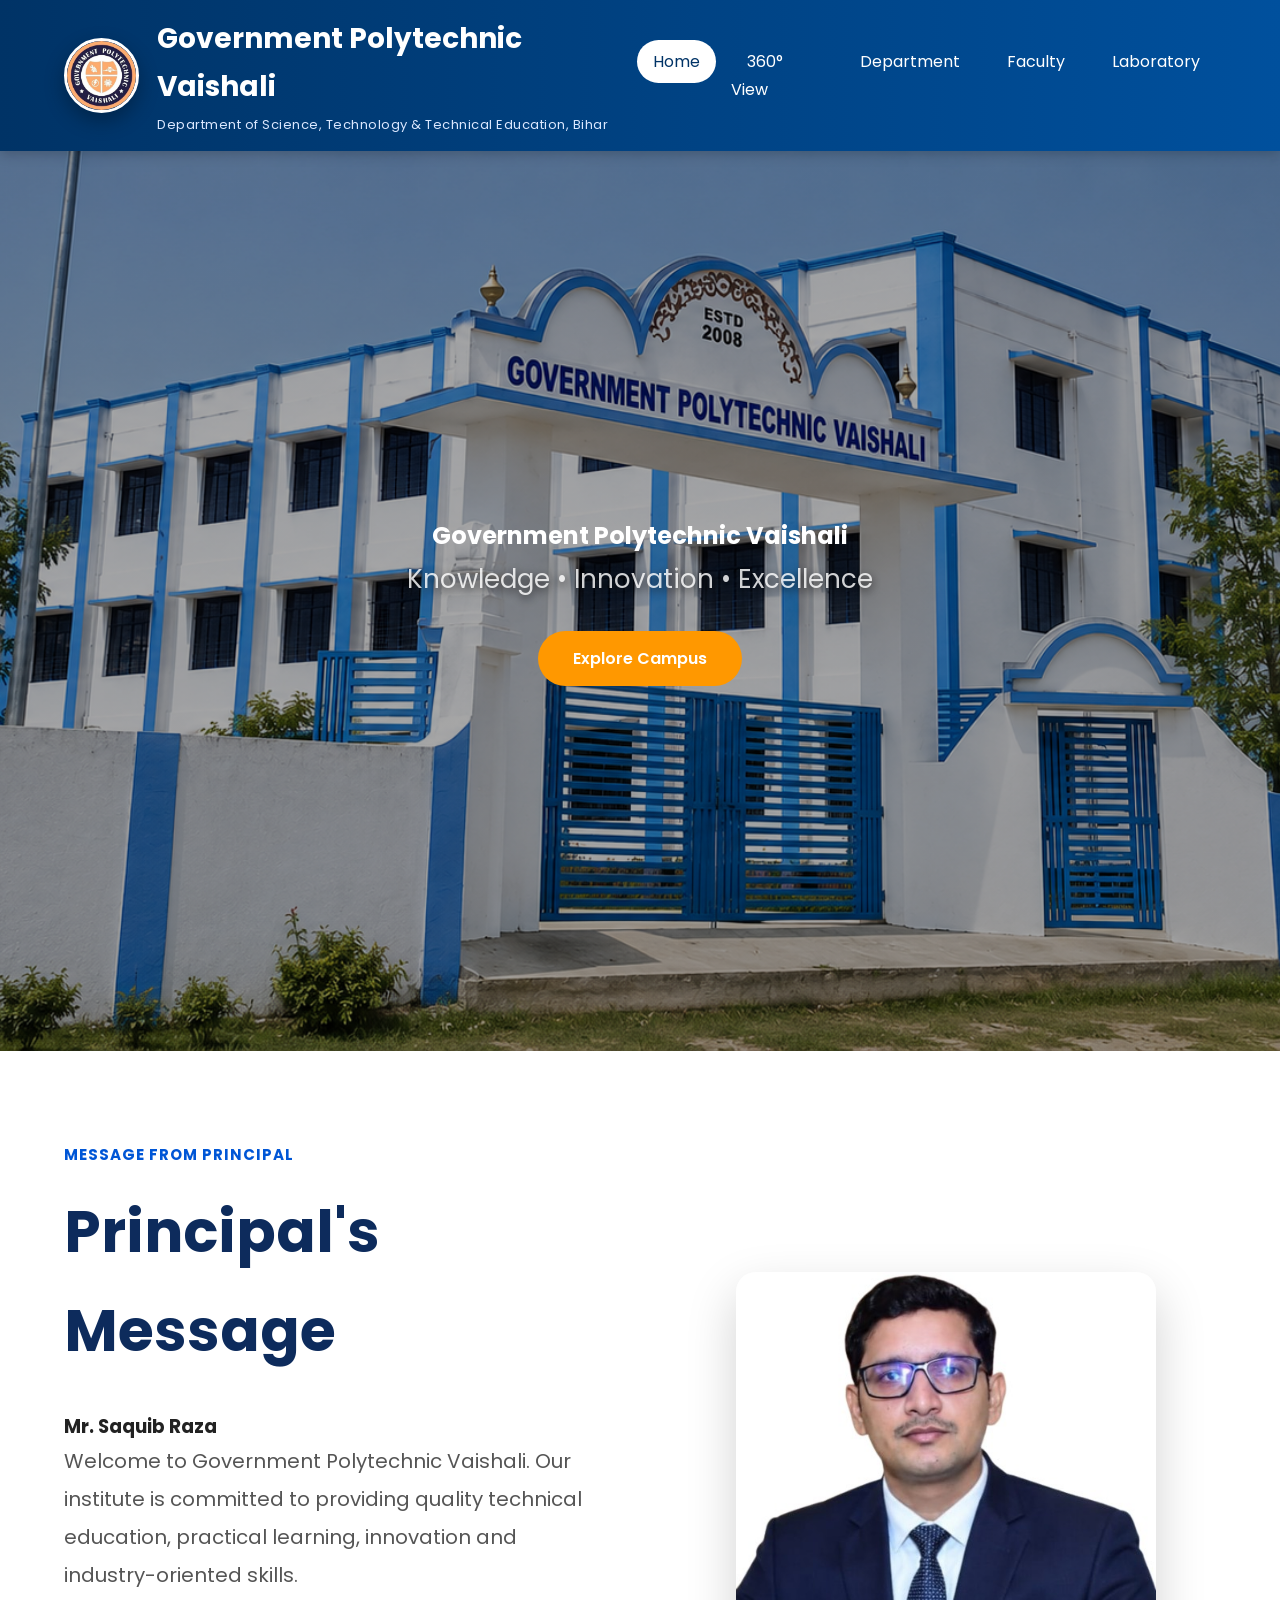
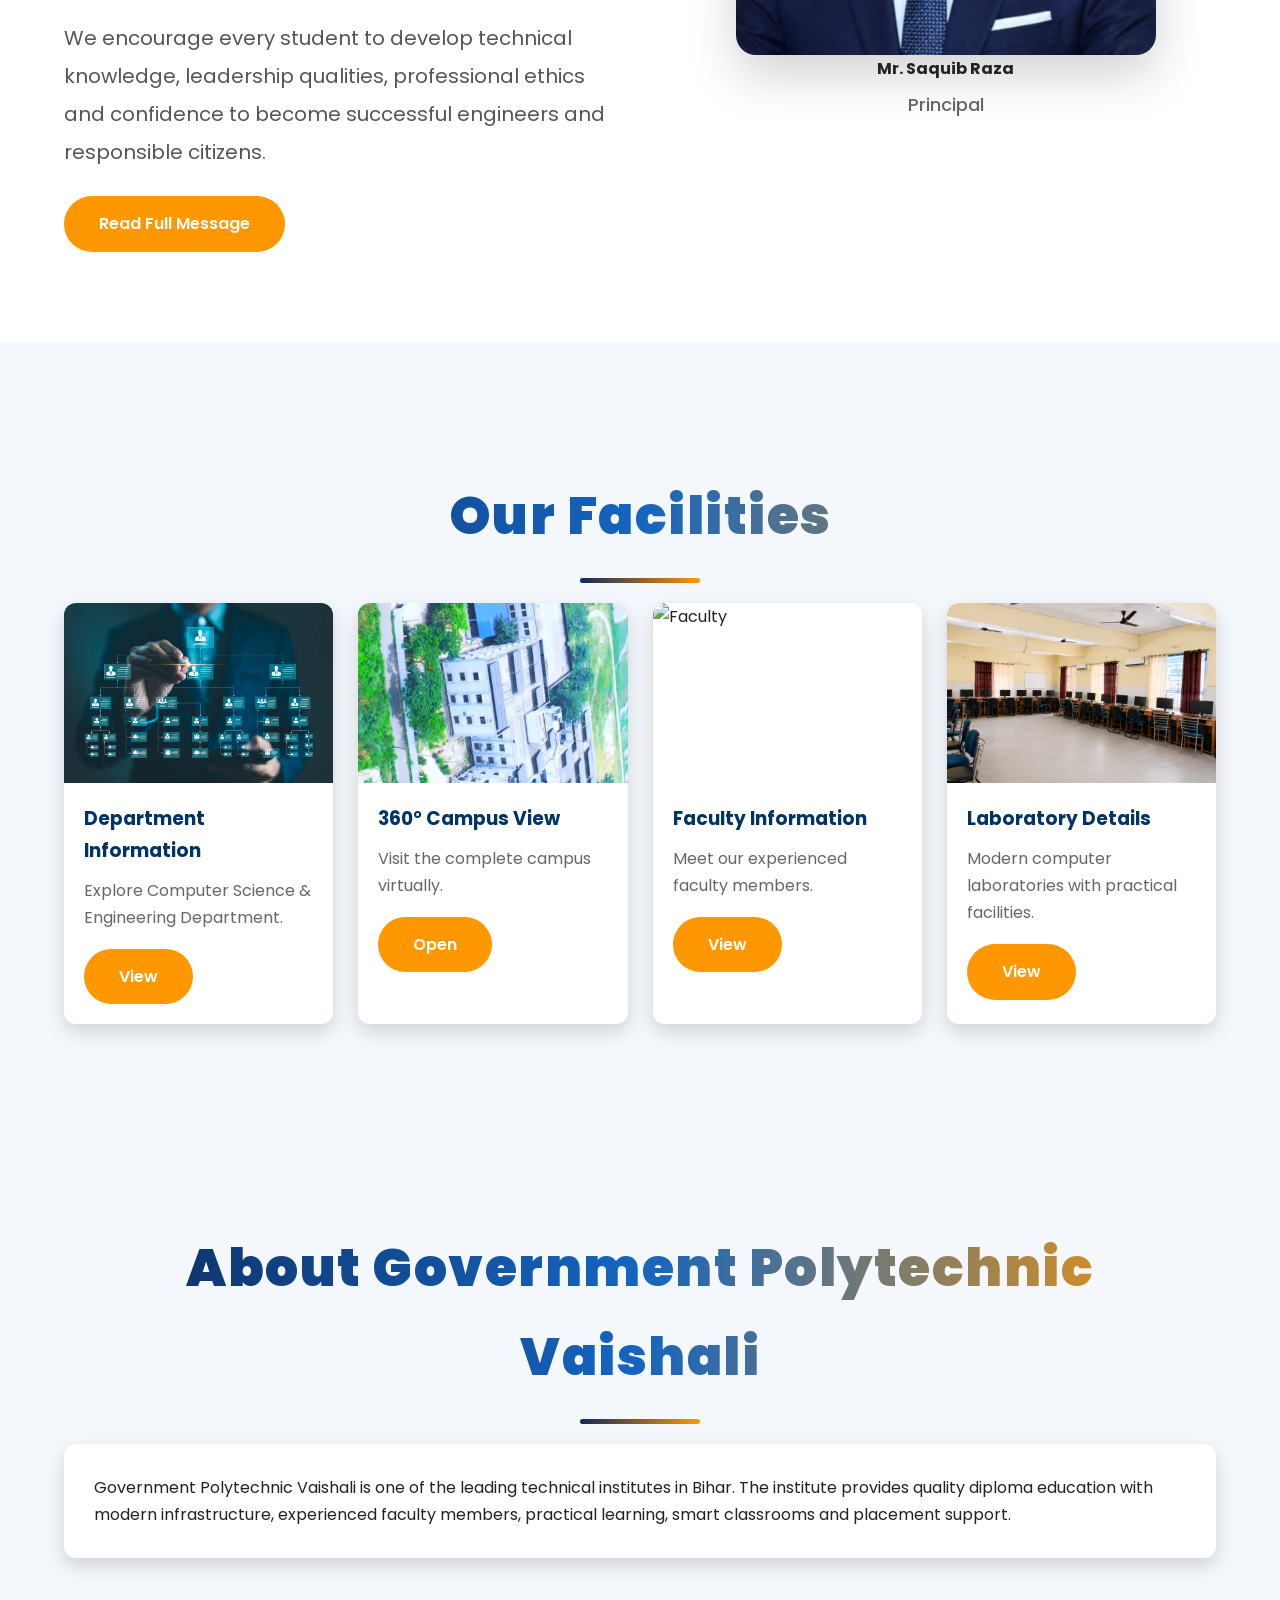
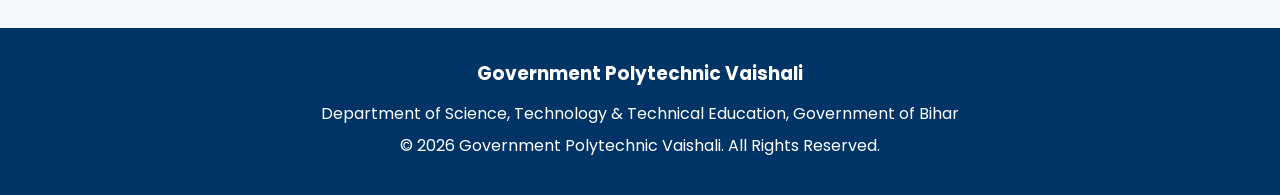
==== index.html @ a9d98db4 "Add files via upload" ====
<!DOCTYPE html>
<html lang="en">
<head>
    <meta charset="UTF-8">
    <meta name="viewport" content="width=device-width, initial-scale=1.0">
    <meta name="description" content="Government Polytechnic Vaishali Official Website">
    <title>Government Polytechnic Vaishali</title>

    <link rel="stylesheet" href="/CSS/style.css">
</head>

<body>

<!-- ================= HEADER ================= -->

<header>

    <div class="container navbar">

      <div class="logo">

<img src="IMAGE/Clg Logo.jpg" alt="Logo">

<div>

<h2>Government Polytechnic Vaishali</h2>

<p>Department of Science, Technology & Technical Education, Bihar</p>

</div>

</div>

        <nav>

            <ul>

                <li><a href="index.html" class="active">Home</a></li>

                <li><a href="view360.html">360° View</a></li>

                <li><a href="department.html">Department</a></li>

                <li><a href="faculty.html">Faculty</a></li>

                <li><a href="lab.html">Laboratory</a></li>

            </ul>

        </nav>

    </div>

</header>

<!-- ================= HERO ================= -->

<section class="hero">

    <div class="hero-content">

        <h1>
    <span class="govt">Government Polytechnic</span>
    <span class="vaishali">Vaishali</span>
</h1>
        <p>
            Knowledge • Innovation • Excellence
        </p>

        <a href="view360.html" class="btn">
            Explore Campus
        </a>

    </div>

</section>

<!-- ================= PRINCIPAL ================= -->

<section class="principal-section">

    <div class="container principal-container">

        <div class="principal-content">

            <span class="sub-title">MESSAGE FROM PRINCIPAL</span>

            <h2>Principal's Message</h2>

            <h3>Mr. Saquib Raza</h3> <!-- Yahan Principal ka naam likho -->

            <p>
                Welcome to Government Polytechnic Vaishali. Our institute is committed
                to providing quality technical education, practical learning,
                innovation and industry-oriented skills.
            </p>

            <p>
                We encourage every student to develop technical knowledge,
                leadership qualities, professional ethics and confidence
                to become successful engineers and responsible citizens.
            </p>

            <a href="#" class="btn">Read Full Message</a>

        </div>

        <div class="principal-image">

            <img src="IMAGE/principalsir.jpg" alt="Principal">

            <h4>Mr. Saquib Raza</h4>
            <p>Principal</p>

        </div>

    </div>

</section>
<!-- ================= FACILITIES ================= -->

<section>

<div class="container">

<h2 class="section-title">

Our Facilities

</h2>

<div class="cards">

<div class="card">

<img src="IMAGE/departmentimage.jpeg" alt="Department">

<div class="card-content">

<h3>Department Information</h3>

<p>

Explore Computer Science &
Engineering Department.

</p>

<a href="department.html" class="btn">

View

</a>

</div>

</div>

<div class="card">

<img src="IMAGE/Screenshot 2026-07-28 155534.png" alt="Campus">

<div class="card-content">

<h3>360° Campus View</h3>

<p>

Visit the complete campus
virtually.

</p>

<a href="view360.html" class="btn">

Open

</a>

</div>

</div>

<div class="card">

<img src="image/classroom.png" alt="Faculty">

<div class="card-content">

<h3>Faculty Information</h3>

<p>

Meet our experienced faculty
members.

</p>

<a href="faculty.html" class="btn">

View

</a>

</div>

</div>

<div class="card">

<img src="IMAGE/dbms.jpeg" alt="Lab">

<div class="card-content">

<h3>Laboratory Details</h3>

<p>

Modern computer laboratories
with practical facilities.

</p>

<a href="lab.html" class="btn">

View

</a>

</div>

</div>

</div>

</div>

</section>

<!-- ================= ABOUT ================= -->

<section>

<div class="container">

<h2 class="section-title">

About Government Polytechnic Vaishali

</h2>

<div class="lab-box">

<p>

Government Polytechnic Vaishali is one of the leading
technical institutes in Bihar. The institute provides
quality diploma education with modern infrastructure,
experienced faculty members, practical learning,
smart classrooms and placement support.

</p>

</div>

</div>

</section>

<!-- ================= FOOTER ================= -->

<footer>

<h3>

Government Polytechnic Vaishali

</h3>

<p>

Department of Science, Technology &
Technical Education, Government of Bihar

</p>

<p>

© 2026 Government Polytechnic Vaishali.
All Rights Reserved.

</p>

</footer>

</body>
</html>
---- CSS/style.css ----
/* =====================================
   Government Polytechnic Vaishali
   style.css
===================================== */

@import url('https://fonts.googleapis.com/css2?family=Poppins:wght@300;400;500;600;700&display=swap');

*{
    margin:0;
    padding:0;
    box-sizing:border-box;
    font-family:'Poppins',sans-serif;
    scroll-behavior:smooth;
}

:root{
    --primary:#003366;
    --secondary:#00509d;
    --accent:#ff9800;
    --light:#f4f7fb;
    --white:#ffffff;
    --dark:#222;
    --gray:#666;
    --shadow:0 8px 20px rgba(0,0,0,.15);
    --radius:12px;
}

body{
    background:var(--light);
    color:var(--dark);
    line-height:1.7;
}

img{
    max-width:100%;
    display:block;
}

a{
    text-decoration:none;
}

ul{
    list-style:none;
}

.container{
    width:90%;
    max-width:1200px;
    margin:auto;
}

/* ================= HEADER ================= */

header{
    position:sticky;
    top:0;
    z-index:1000;
    background:linear-gradient(90deg,var(--primary),var(--secondary));
    box-shadow:0 3px 12px rgba(0,0,0,.2);
}

.navbar{
    display:flex;
    justify-content:space-between;
    align-items:center;
    padding:15px 0;
}

.logo{
    display:flex;
    align-items:center;
    gap:18px;
}

.logo img{
    width:75px;
    height:75px;
    border-radius:50%;
    border:3px solid white;
    box-shadow:0 8px 20px rgba(0,0,0,.3);
}

.logo h2{
    color:#fff;
    font-size:28px;
    font-weight:700;
    margin-bottom:4px;
}

.logo p{
    color:#dbe8ff;
    font-size:13px;
    letter-spacing:.5px;
}
/* ================= NAVBAR ================= */

nav ul{
    display:flex;
    gap:15px;
}

nav ul li a{
    color:white;
    padding:10px 16px;
    border-radius:30px;
    transition:.3s;
}

nav ul li a:hover,
nav ul li a.active{
    background:white;
    color:var(--primary);
}
/*=======hero====*/
.hero{
    min-height:100vh;
    display:flex;
    justify-content:center;
    align-items:center;
    text-align:center;
    padding:0 20px;

    background:
    linear-gradient(rgba(0,0,0,.35),rgba(0,0,0,.35)),
    url("../IMAGE/CollegeImage.png");

    background-size:cover;
    background-position:center;
    background-repeat:no-repeat;

    color:white;
}


.hero-content{
    max-width:900px;
}

.hero p{
    font-size:26px;
    color:#ffffff;
    opacity:.9;
    text-shadow:0 3px 10px rgba(0,0,0,.8);
}
.hero p{
    font-size:26px;
    color:rgba(255,255,255,.9);
    margin-bottom:30px;
    text-shadow:0 3px 10px rgba(0,0,0,.8);
}


.btn{
    display:inline-block;
    background:#ff9800;
    color:white;
    padding:14px 35px;
    border-radius:50px;
    font-weight:600;
    text-decoration:none;
}
/* ================= SECTION ================= */

section{
    padding:70px 0;
}

.section-title{
    text-align:center;
    font-size:36px;
    color:var(--primary);
    margin-bottom:40px;
}

.section-title::after{
    content:"";
    display:block;
    width:80px;
    height:4px;
    background:var(--accent);
    margin:12px auto;
}



/* ================= PRINCIPAL ================= */

.principal-section{
    padding:90px 0;
    background:#fff;
}

.principal-container{
    display:flex;
    justify-content:space-between;
    align-items:center;
    gap:70px;
}

.principal-content{
    flex:1;
}

.sub-title{
    color:#0056d6;
    font-size:15px;
    font-weight:700;
    letter-spacing:1px;
    text-transform:uppercase;
}

.principal-content h2{
    font-size:58px;
    color:#0d2b5c;
    margin:15px 0 30px;
}

.principal-content p{
    font-size:20px;
    color:#555;
    line-height:1.9;
    margin-bottom:25px;
}

.principal-image{
    flex:1;
    display:flex;
    justify-content:center;
}

.principal-image img{
    width:420px;
    border-radius:20px;
    box-shadow:0 20px 50px rgba(0,0,0,.18);
    transition:.4s;
}

.principal-image img:hover{
    transform:scale(1.05);
}

@media(max-width:900px){

.principal-container{
    flex-direction:column-reverse;
    text-align:center;
}

.principal-content h2{
    font-size:40px;
}

.principal-image img{
    width:300px;
}

}
.principal-image{
    flex:1;
    display:flex;
    flex-direction:column;
    align-items:center;
    justify-content:center;
    text-align:center;
}

.principal-image h3{
    margin-top:20px;
    font-size:28px;
    color:#0d2b5c;
    font-weight:700;
}

.principal-image p{
    margin-top:8px;
    font-size:18px;
    color:#666;
    font-weight:500;
}

/* ================= FACULTY ================= */

.faculty-box{
    display:flex;
    align-items:center;
    gap:35px;
    background:#fff;
    padding:30px;
    margin-bottom:35px;
    border-radius:18px;
    box-shadow:0 10px 30px rgba(0,0,0,.12);
    transition:.3s;
}

.faculty-box:hover{
    transform:translateY(-8px);
    box-shadow:0 18px 40px rgba(0,0,0,.18);
}

.faculty-box img{
    width:230px;
    height:280px;
    object-fit:cover;
    border-radius:15px;
    border:4px solid var(--primary);
}

.faculty-info{
    flex:1;
}

.faculty-info h3{
    color:var(--primary);
    font-size:30px;
    margin-bottom:10px;
}

.faculty-info h4{
    display:inline-block;
    background:var(--accent);
    color:#fff;
    padding:8px 18px;
    border-radius:30px;
    font-size:16px;
    margin-bottom:15px;
}

.faculty-info p{
    color:#555;
    font-size:17px;
    line-height:1.8;
}

@media(max-width:768px){

.faculty-box{
    flex-direction:column;
    text-align:center;
}

.faculty-box img{
    width:190px;
    height:230px;
}

}

/* ================= CARDS ================= */

.cards{
    display:grid;
    grid-template-columns:repeat(auto-fit,minmax(250px,1fr));
    gap:25px;
}

.card{
    background:white;
    border-radius:var(--radius);
    overflow:hidden;
    box-shadow:var(--shadow);
    transition:.3s;
    cursor: pointer;
}

.card{
    position:relative;
}

.card img{
    width:100%;
    height:180px;       /* photo ki height kam kar di */
    object-fit:cover;
    display:block;
}

.card-content{
    padding:20px;
}

.card-content h3{
    color:var(--primary);
    margin-bottom:10px;
}

.card-content p{
    color:var(--gray);
    margin-bottom:18px;
}

/* ================= ABOUT ================= */

.lab-box{
    background:white;
    padding:30px;
    border-radius:var(--radius);
    box-shadow:var(--shadow);
}

/* ================= 360 VIEW ================= */

.viewer{
    background:white;
    padding:12px;
    border-radius:25px;

    border:3px solid #0d2b5c;

    box-shadow:
    0 15px 40px rgba(0,0,0,.18);
}
.viewer:hover{
    box-shadow:
    0 25px 60px rgba(0,0,0,0.25);

    transform:translateY(-5px);
}


.viewer iframe{
    width:100%;
    height:650px;

    border:none;
    border-radius:18px;

    display:block;
}

.viewer::before{
    content:"360° CAMPUS VIEW";
    position:absolute;
    top:35px;
    left:35px;

    background:linear-gradient(135deg,#ff9800,#ffb74d);
    color:white;

    padding:8px 20px;
    border-radius:50px;

    font-size:14px;
    font-weight:700;
    letter-spacing:1px;

    z-index:2;
    box-shadow:0 8px 20px rgba(0,0,0,.2);
}






/* Professional Heading */

.section-title{
    text-align:center;

    font-size:52px;
    font-weight:900;

    margin:60px 0 20px;

    background:
    linear-gradient(
        90deg,
        #0d2b5c,
        #1565c0,
        #ff9800
    );

    -webkit-background-clip:text;
    color:transparent;

    letter-spacing:1.5px;
}


.section-title::after{

    content:"";

    display:block;

    width:120px;
    height:5px;

    margin:18px auto 0;

    background:
    linear-gradient(
        90deg,
        #0d2b5c,
        #ff9800
    );

    border-radius:20px;
}



/* Mobile Responsive */

@media(max-width:768px){

.viewer{
    padding:12px;
    border-radius:20px;
}


.viewer iframe{
    height:380px;
}


.section-title{
    font-size:34px;
}

.viewer::before{
    top:25px;
    left:25px;
    font-size:11px;
}

}

/* ================= FOOTER ================= */

footer{
    background:var(--primary);
    color:white;
    text-align:center;
    padding:30px 15px;
}

footer h3{
    margin-bottom:10px;
}

footer p{
    margin:5px 0;
}

/* ================= SEMESTER ================= */

.semester{
    margin-top:20px;
}

.semester-btn{
    width:100%;
    background:var(--primary);
    color:white;
    padding:15px;
    border:none;
    border-radius:8px;
    cursor:pointer;
    font-size:16px;
    margin-bottom:10px;
}

.semester-content{
    display:none;
    background:white;
    padding:20px;
    border-radius:10px;
    box-shadow:var(--shadow);
    margin-bottom:20px;
}

.semester-content ul{
    list-style:disc;
    padding-left:25px;
}

.semester-content li{
    margin:8px 0;
}

/* ================= RESPONSIVE ================= */

@media(max-width:992px){

.navbar{
    flex-direction:column;
}

nav ul{
    flex-wrap:wrap;
    justify-content:center;
    margin-top:15px;
}

.hero{
    text-align:center;
    justify-content:center;
}

.hero-content{
    order:2;
}

.hero-image{
    order:1;
}

.faculty-box{
    flex-direction:column;
    text-align:center;
}

}

@media(max-width:768px){

.logo h2{
    font-size:18px;
}

.hero h1{
    font-size:34px;
}

.hero p{
    font-size:18px;
}

.section-title{
    font-size:28px;
}

.viewer iframe{
    height:400px;
}

nav ul{
    gap:8px;
}

nav ul li a{
    padding:8px 10px;
    font-size:14px;
}

.card img{
    height:200px;
}

}

@media(max-width:480px){

.hero{
    padding:40px 20px;
}

.hero h1{
    font-size:28px;
}

.hero p{
    font-size:16px;
}

.logo{
    flex-direction:column;
}

.logo h2{
    text-align:center;
    font-size:16px;
}

.btn{
    padding:10px 20px;
}

.card img{
    height:180px;
}

}
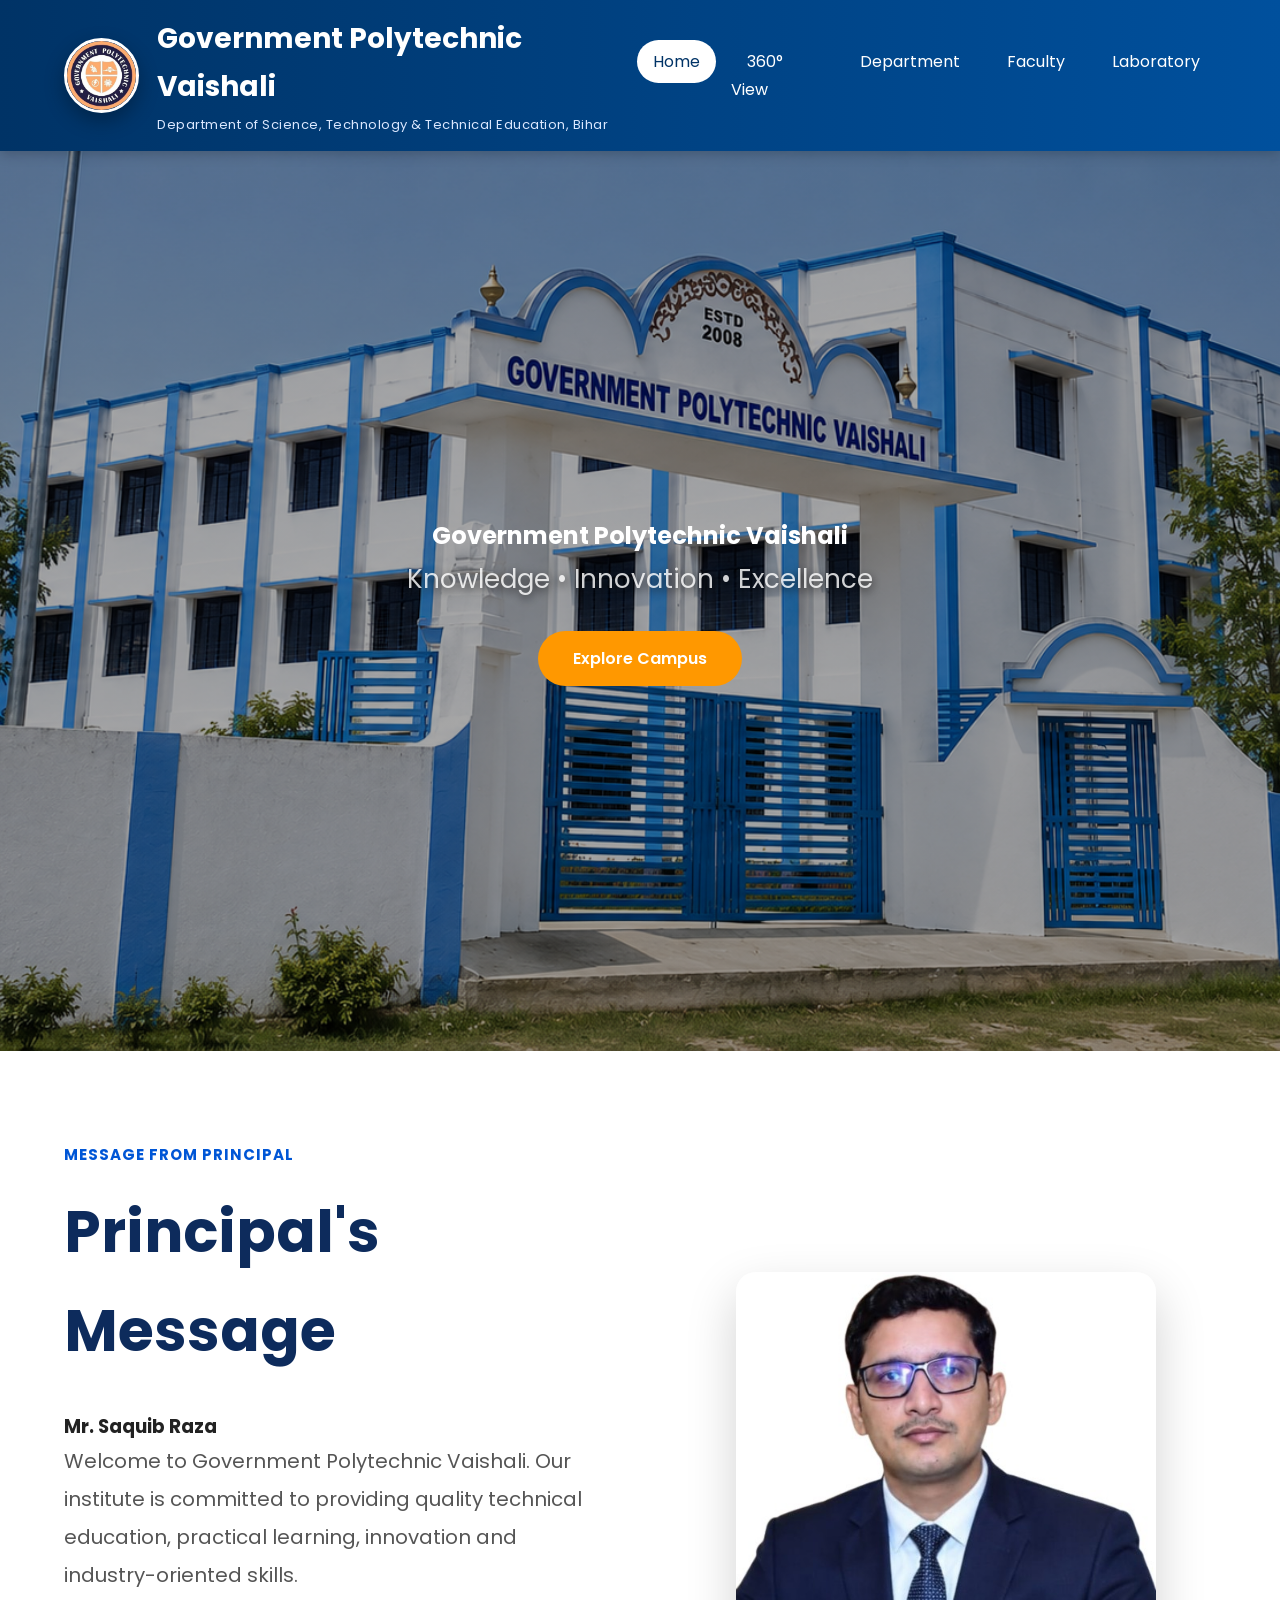
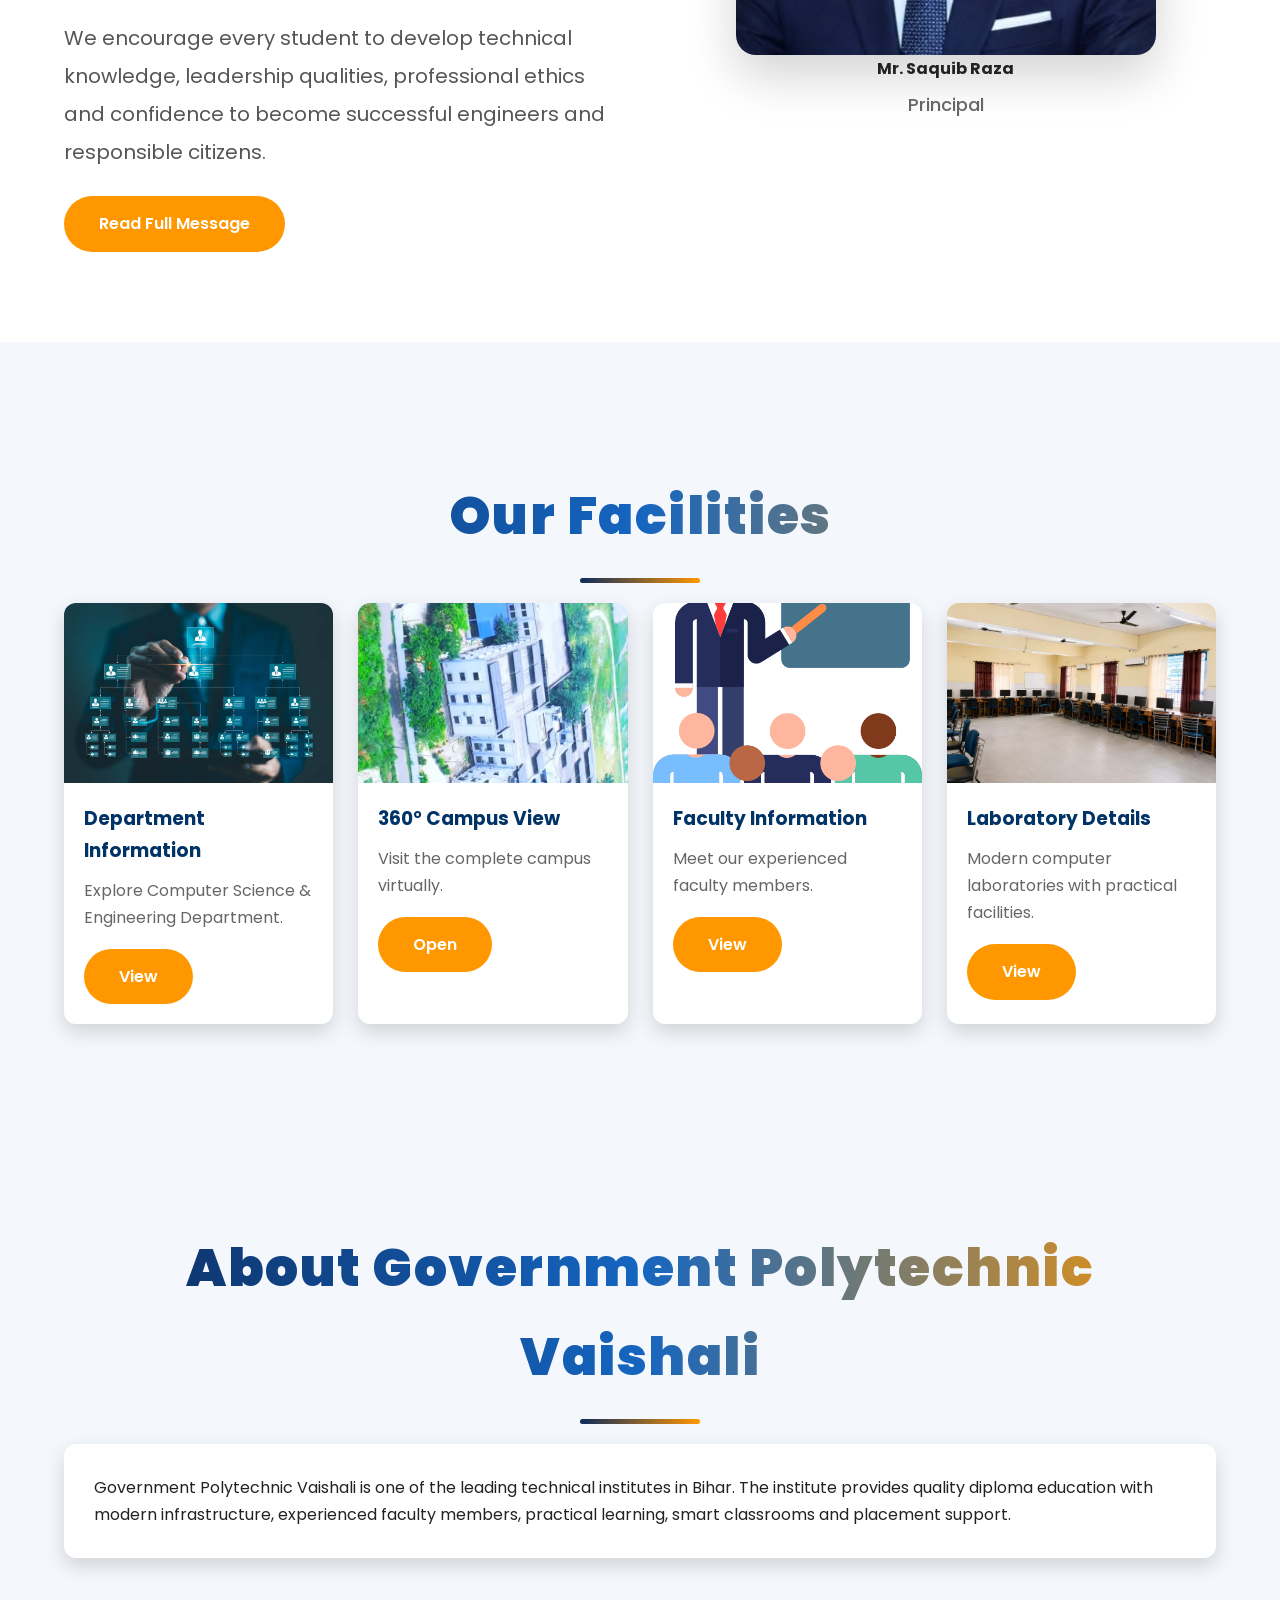
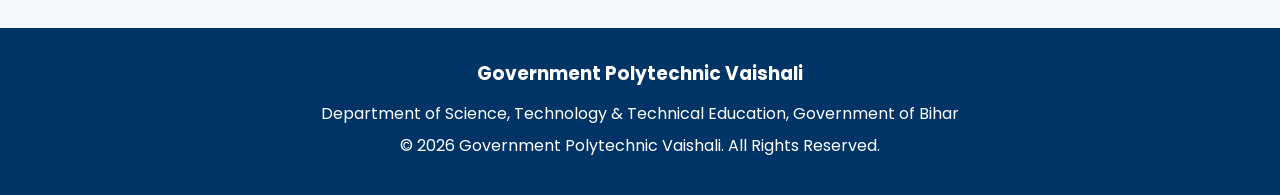
==== commit 5ca2c7df: "Update index.html" ====
--- a/index.html
+++ b/index.html
@@ -6,7 +6,7 @@
     <meta name="description" content="Government Polytechnic Vaishali Official Website">
     <title>Government Polytechnic Vaishali</title>
 
-    <link rel="stylesheet" href="/CSS/style.css">
+    <link rel="stylesheet" href="CSS/style.css">
 </head>
 
 <body>
@@ -183,7 +183,7 @@
 
 <div class="card">
 
-<img src="image/classroom.png" alt="Faculty">
+<img src="IMAGE/classroom.png" alt="Faculty">
 
 <div class="card-content">
 
@@ -294,4 +294,4 @@
 </footer>
 
 </body>
-</html>+</html>
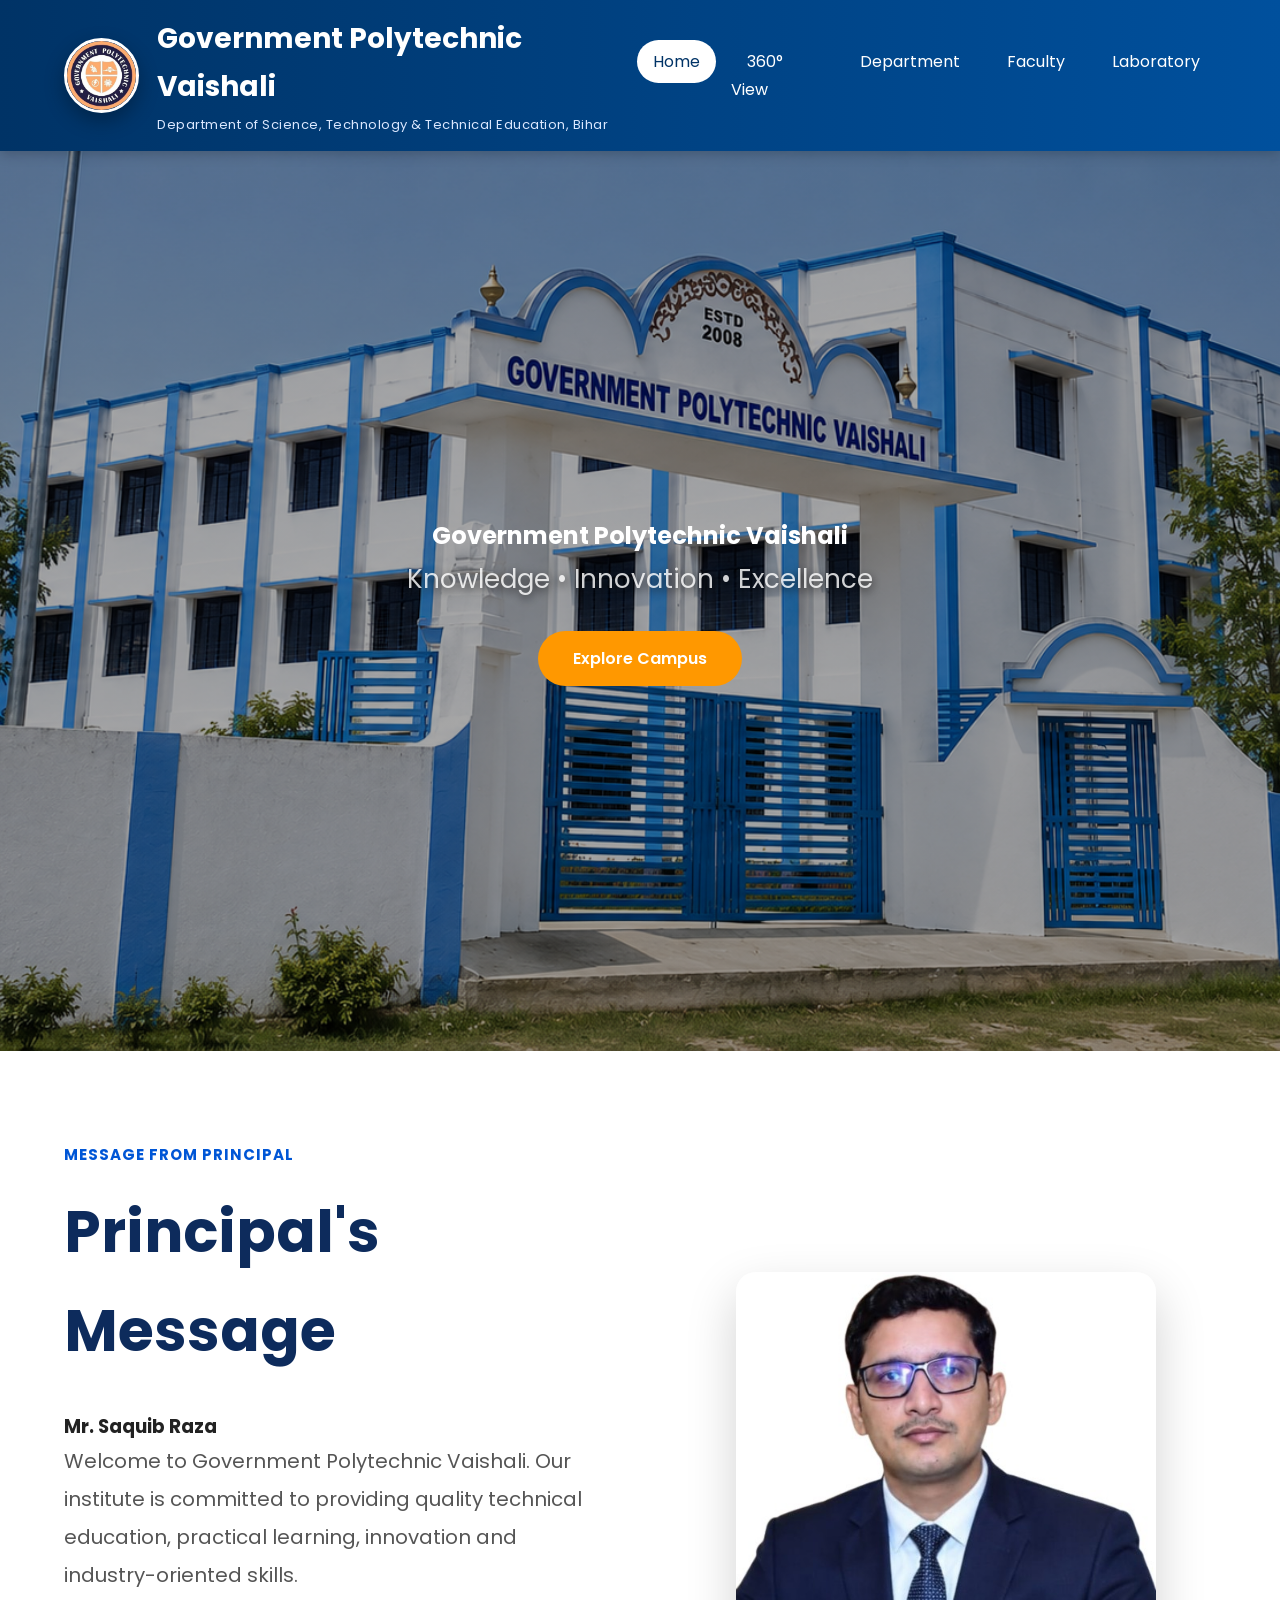
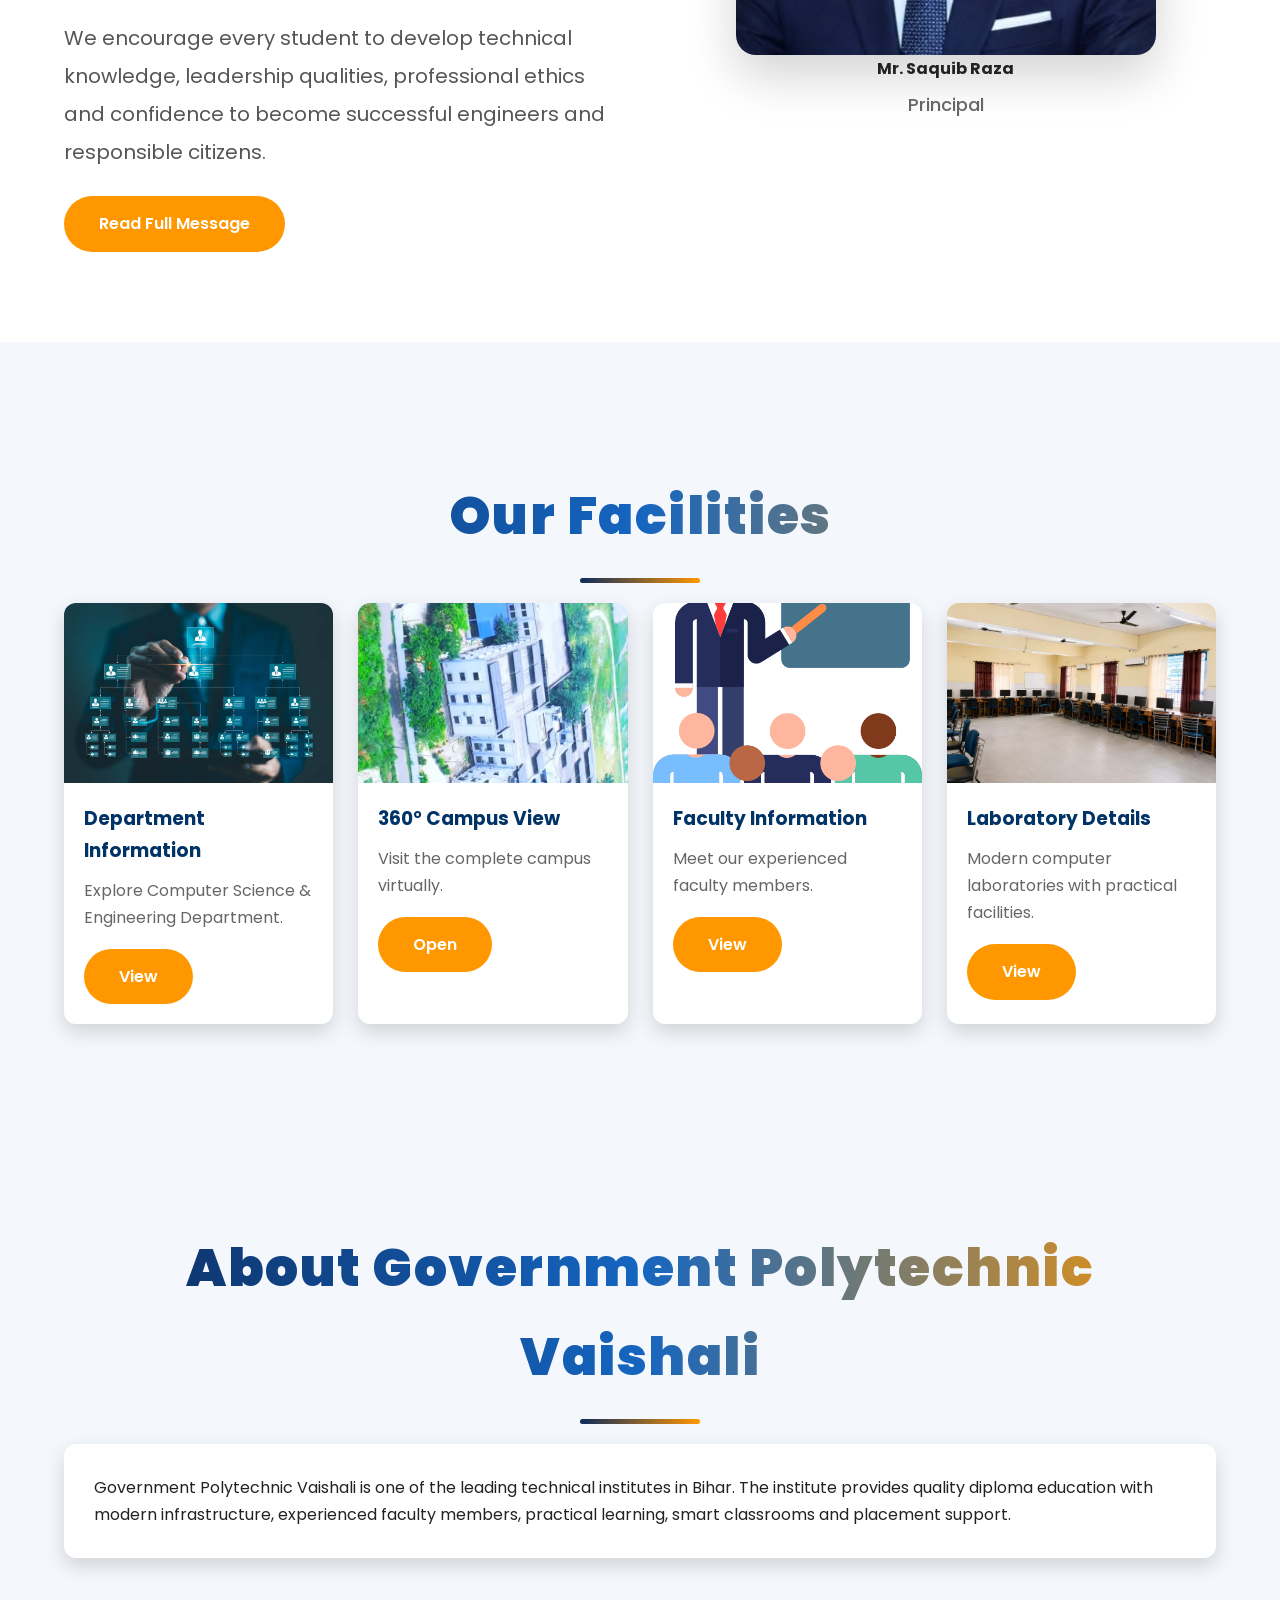
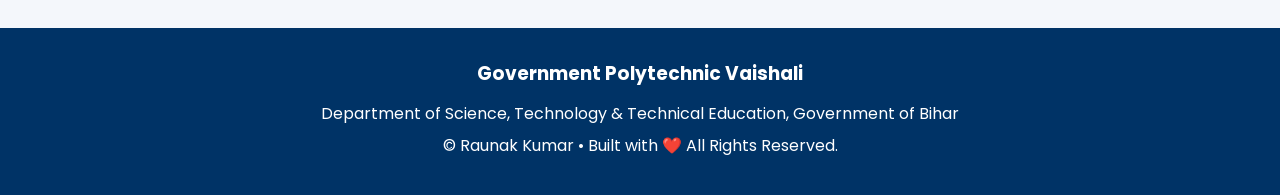
==== commit 4584a4d9: "Update index.html" ====
--- a/index.html
+++ b/index.html
@@ -286,7 +286,7 @@
 
 <p>
 
-© 2026 Government Polytechnic Vaishali.
+© Raunak Kumar • Built with ❤️
 All Rights Reserved.
 
 </p>
